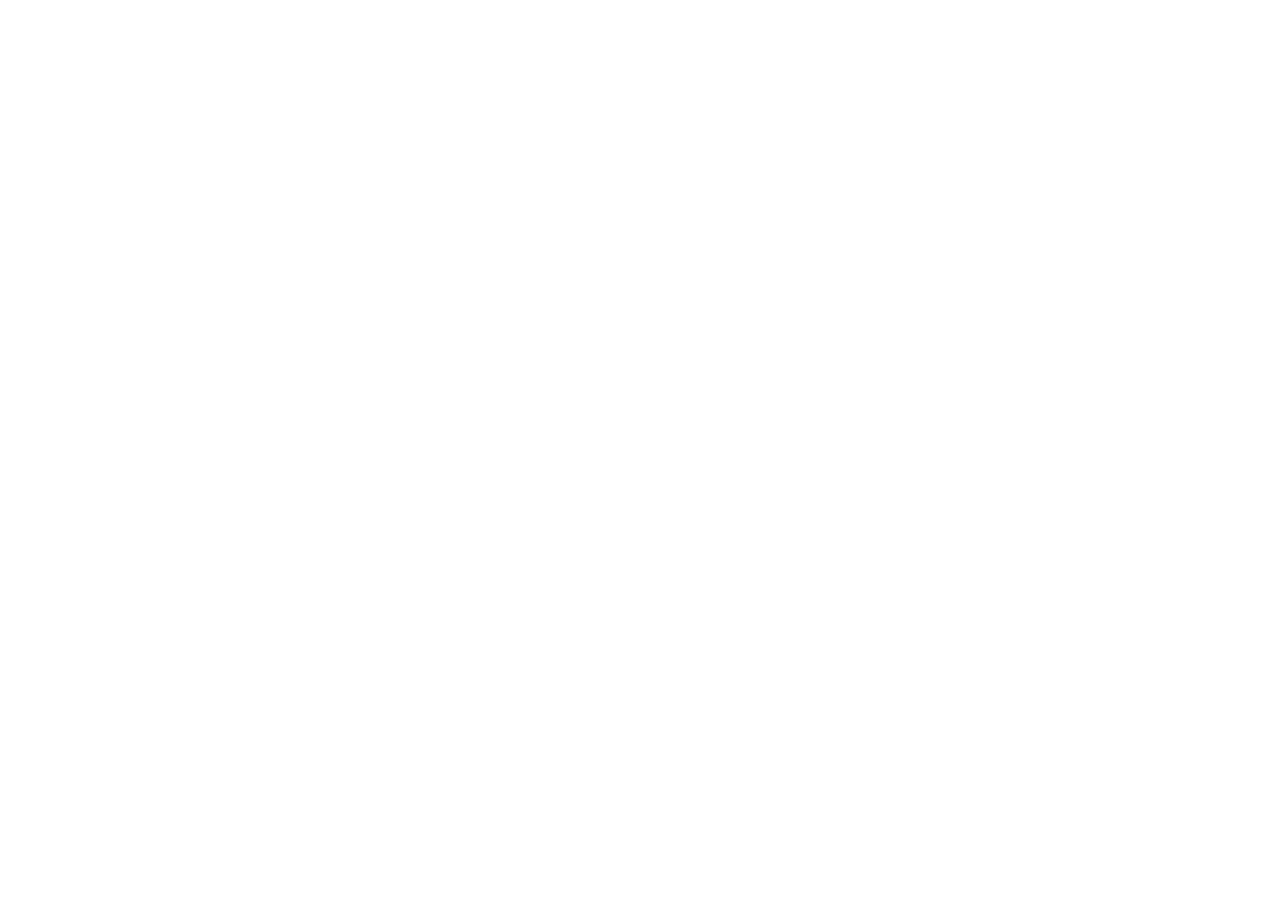
==== new-to-do-list/todo.html @ 12838d9c "new to do" ====
<!DOCTYPE html>
<html lang="en">
<head>
  <meta charset="UTF-8">
  <meta name="viewport" content="width=device-width, initial-scale=1.0">
  <title>TO DO LIST</title>
  <link rel="stylesheet" href="todo.css">
</head>
<body>
  
</body>

<script src="todo.js"></script>
</html>
---- new-to-do-list/todo.css ----
*{

  margin: 0;
  padding: 0;
  font-family: sans-serif;
  box-sizing: border-box;
}
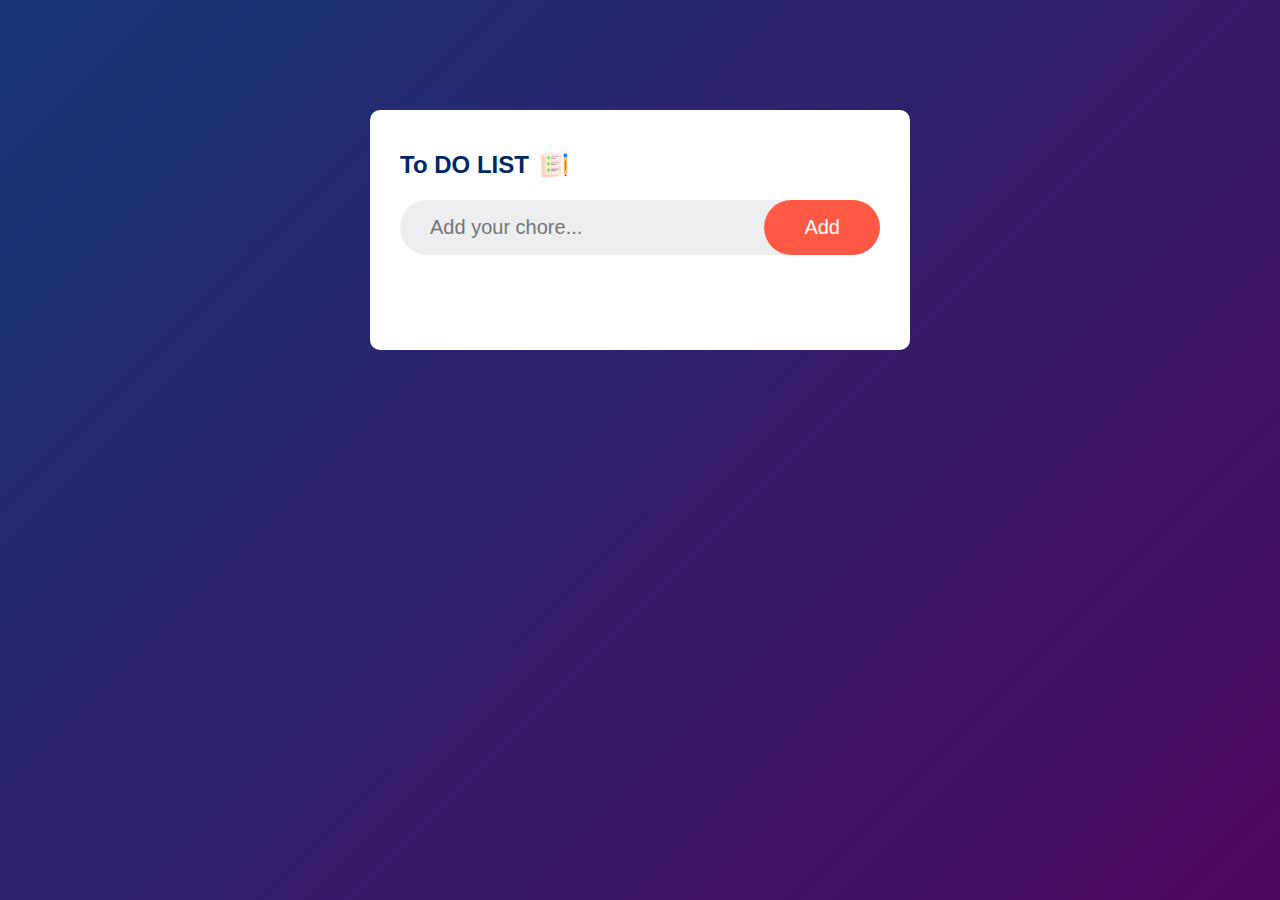
==== commit da2f9e1f: "new to do made" ====
--- a/new-to-do-list/todo.html
+++ b/new-to-do-list/todo.html
@@ -7,7 +7,18 @@
   <link rel="stylesheet" href="todo.css">
 </head>
 <body>
-  
+  <div class="container">
+    <div class="todo-app">
+      <h2>To DO LIST <img src="images/icon.png"></h2>
+      <div class="row">
+       <input type="text" id="input-box" placeholder="Add your chore..." >
+       <button onclick="addTask();">Add</button>
+      </div>
+      <ul id="list-container">
+        
+      </ul>
+    </div>
+  </div>
 </body>
 
 <script src="todo.js"></script>
--- a/new-to-do-list/todo.css
+++ b/new-to-do-list/todo.css
@@ -6,3 +6,125 @@
   box-sizing: border-box;
 }
 
+.container{
+
+  width: 100%;
+  min-height: 100vh;
+  background: linear-gradient(135deg, #153677 , #4e085f);
+
+  padding: 10px;
+}
+
+.todo-app{
+
+  width: 100%;
+  max-width: 540px;
+  background: #fff;
+  margin: 100px auto 20px;
+  padding: 40px 30px 70px;
+  border-radius: 10px;
+}
+
+.todo-app h2{
+  color: #002765;
+  display: flex;
+  align-items: center;
+  margin-bottom: 20px;
+}
+
+.todo-app img{
+  width: 30px;
+  margin-left: 10px;
+}
+
+.row{
+  display: flex;
+  align-items: center;
+  justify-content: space-between;
+  background: #edeef0;
+  border-radius: 30px;
+  padding-left: 20px;
+  margin-bottom: 25px;
+
+}
+
+.row input{
+
+  flex: 1;
+  border: none;
+  outline: none;
+  background: transparent;
+  padding: 10px;
+  font-size:20px ;
+}
+
+.row button{
+
+  border: none;
+  outline: none;
+  padding: 16px 40px;
+  background: #ff5945;
+  color: white;
+  font-size: 20px;
+  cursor: pointer;
+  border-radius: 40px;
+}
+
+
+ul li{
+
+  list-style: none;
+  font-size: 17px;
+  padding: 12px 8px 12px 50px;
+  user-select: none;
+  cursor: pointer;
+  position: relative;
+  
+
+}
+
+ul li::before{
+
+  content:'';
+  position: absolute;
+  height: 28px;
+  width: 28px;
+  border-radius: 50%;
+  background-image: url(images/unchecked.png);
+  background-size: cover;
+  background-position: center;
+  top: 8px;
+  left: 8px;
+
+}
+
+ul li.checked{
+
+  color: #555;
+  text-decoration: line-through;
+}
+
+ul li.checked::before{
+
+  background-image: url(images/checked.png);
+}
+
+ul li span{
+
+  position: absolute;
+  right: 0;
+  top: 5px;
+  width: 40px;
+  height: 40px;
+  font-size: 22px;
+  color: #555;
+  line-height: 40px;
+  text-align: center;
+ border-radius: 50%;
+
+}
+
+ul li span:hover{
+
+background: #edeef0;
+}